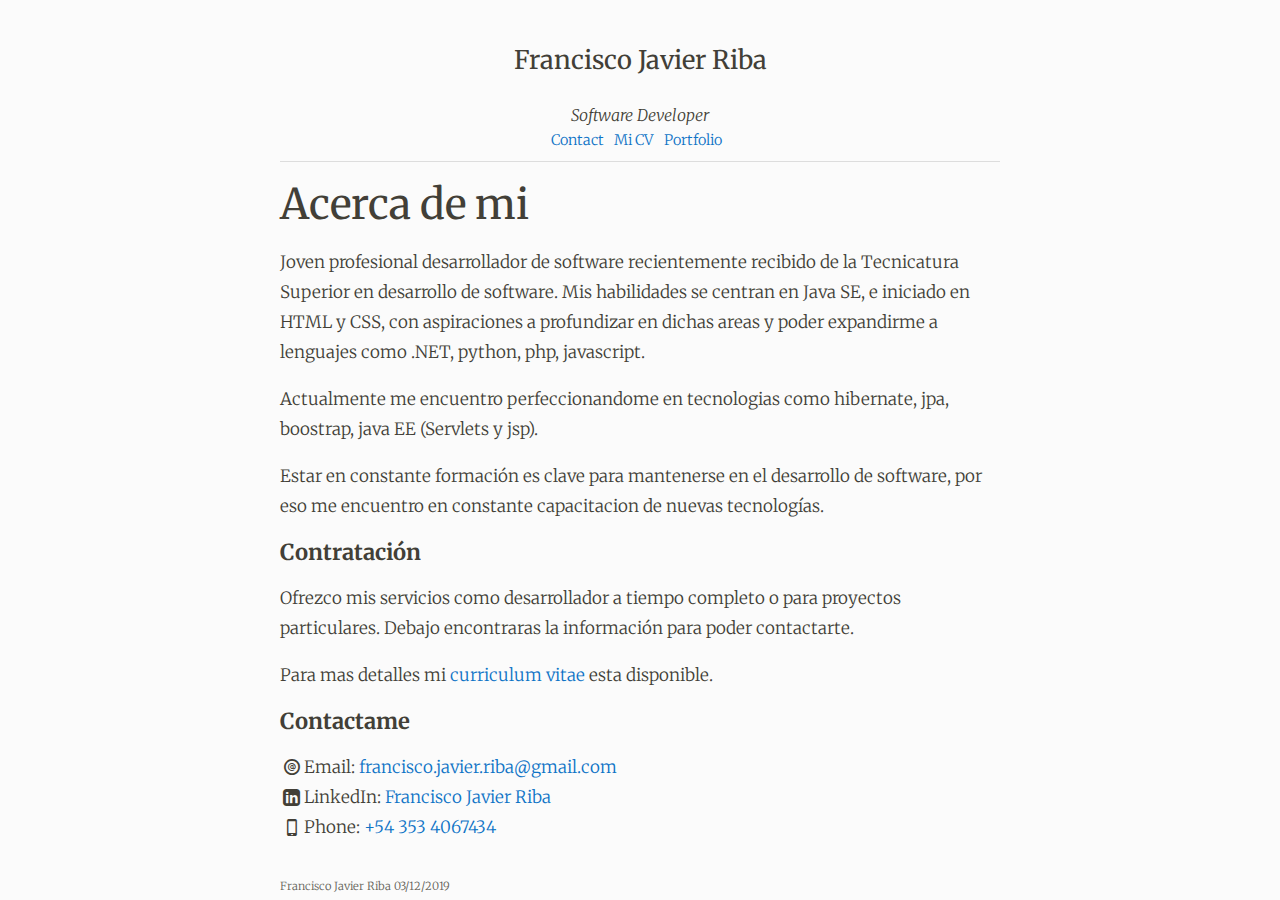
==== index.html @ a5ebd366 "Porfolio" ====
﻿﻿<!DOCTYPE html>

<html>
<head>


<meta charset="utf-8">
<meta name="referrer" content="always">

<meta name="viewport" content="width=device-width, initial-scale=1">

<title>Francisco Javier Riba</title>

<link href="styles\new.css" rel='stylesheet'>
<link href="styles\icons.css" rel='stylesheet'>
<link href="styles\highlight.css" rel='stylesheet'>

<link href="https://fonts.googleapis.com/css?family=Merriweather:300,300i,400,400i" rel="stylesheet">

</head>
<body>
  <header id="master">
     
      <h1>Francisco Javier Riba</h1>
      <br>
      <h2>Software Developer</h2>
      <nav>
        <ul>
          <li><a href="index.html">Contact</a></li>
          <li><a href="cv.pdf">Mi CV</a></li>
          <li><a href="portfolio/index.html">Portfolio</a></li>
        </ul>
      </nav>
      <div class="group"></div>
  </header>
  <article>
    <h1 id="about-me">Acerca de mi</h1>

<p>Joven profesional desarrollador de software recientemente recibido de la Tecnicatura Superior en desarrollo
  de software. Mis habilidades se centran en Java SE, e iniciado en HTML y CSS, con aspiraciones a 
  profundizar en dichas areas y poder expandirme a lenguajes como .NET, python, php, javascript.
</p>

<p>Actualmente me encuentro perfeccionandome en tecnologias como hibernate, jpa, boostrap, java EE
  (Servlets y jsp).</p>

<p>Estar en constante formación es clave para mantenerse en el desarrollo de software, por eso 
  me encuentro en constante capacitacion de nuevas tecnologías.
</p>

<h2 id="hiring">Contratación</h2>

<p>Ofrezco mis servicios como desarrollador a tiempo completo o para proyectos particulares. Debajo encontraras
  la información para poder contactarte.
  </p>

<p>Para mas detalles mi <a href="cv.pdf">curriculum vitae</a> esta disponible.</p>

<h2 id="contact-me">Contactame</h2>

<p><i class="icon-at"></i>Email: <a href="mailto:francisco.javier.riba@gmail.com">francisco.javier.riba@gmail.com</a><br>
<i class="icon-linkedin"></i>LinkedIn: <a href="https://www.linkedin.com/in/francisco-javier-15504a192/">Francisco Javier Riba</a><br>
<i class="icon-phone"></i>Phone: <a href="tel:+54-353-4067-434">+54 353 4067434</a></p>


  </article>
  <div class="group"></div>
  <footer>
    <!--This website has been tested on firefox, w3m, chromium, opera mini and a few other browsers.<br>-->
    Francisco Javier Riba 03/12/2019
</footer>
 
</body>
</html>
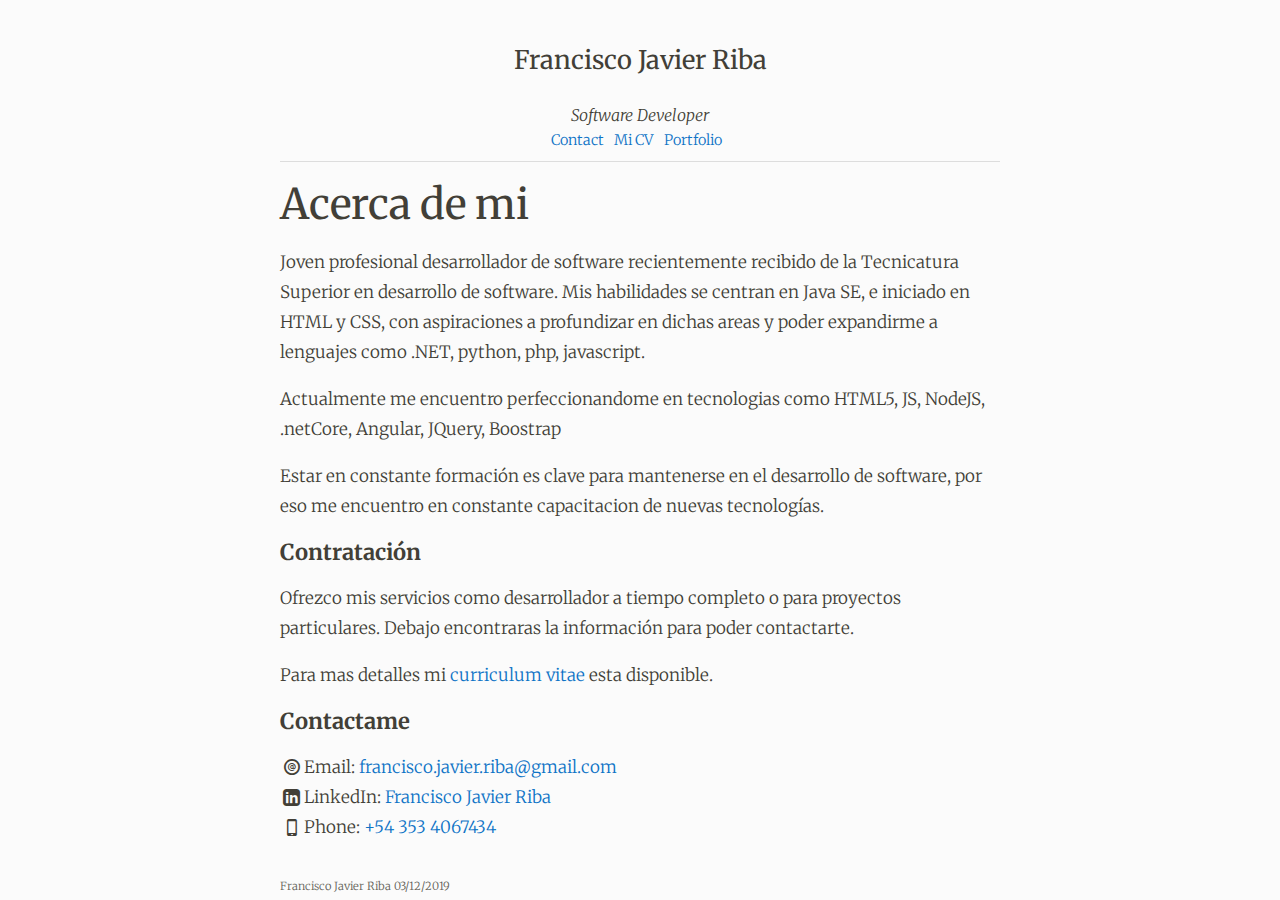
==== commit 0c3237e6: "Update index.html" ====
--- a/index.html
+++ b/index.html
@@ -1,74 +1,73 @@
 ﻿﻿<!DOCTYPE html>
 
 <html>
+
 <head>
 
 
-<meta charset="utf-8">
-<meta name="referrer" content="always">
+    <meta charset="utf-8">
+    <meta name="referrer" content="always">
 
-<meta name="viewport" content="width=device-width, initial-scale=1">
+    <meta name="viewport" content="width=device-width, initial-scale=1">
 
-<title>Francisco Javier Riba</title>
+    <title>Francisco Javier Riba</title>
 
-<link href="styles\new.css" rel='stylesheet'>
-<link href="styles\icons.css" rel='stylesheet'>
-<link href="styles\highlight.css" rel='stylesheet'>
+    <link href="styles\new.css" rel='stylesheet'>
+    <link href="styles\icons.css" rel='stylesheet'>
+    <link href="styles\highlight.css" rel='stylesheet'>
 
-<link href="https://fonts.googleapis.com/css?family=Merriweather:300,300i,400,400i" rel="stylesheet">
+    <link href="https://fonts.googleapis.com/css?family=Merriweather:300,300i,400,400i" rel="stylesheet">
 
 </head>
+
 <body>
-  <header id="master">
-     
-      <h1>Francisco Javier Riba</h1>
-      <br>
-      <h2>Software Developer</h2>
-      <nav>
-        <ul>
-          <li><a href="index.html">Contact</a></li>
-          <li><a href="cv.pdf">Mi CV</a></li>
-          <li><a href="portfolio/index.html">Portfolio</a></li>
-        </ul>
-      </nav>
-      <div class="group"></div>
-  </header>
-  <article>
-    <h1 id="about-me">Acerca de mi</h1>
+    <header id="master">
 
-<p>Joven profesional desarrollador de software recientemente recibido de la Tecnicatura Superior en desarrollo
-  de software. Mis habilidades se centran en Java SE, e iniciado en HTML y CSS, con aspiraciones a 
-  profundizar en dichas areas y poder expandirme a lenguajes como .NET, python, php, javascript.
-</p>
+        <h1>Francisco Javier Riba</h1>
+        <br>
+        <h2>Software Developer</h2>
+        <nav>
+            <ul>
+                <li><a href="index.html">Contact</a></li>
+                <li><a href="CV.pdf">Mi CV</a></li>
+                <li><a href="portfolio/index.html">Portfolio</a></li>
+            </ul>
+        </nav>
+        <div class="group"></div>
+    </header>
+    <article>
+        <h1 id="about-me">Acerca de mi</h1>
 
-<p>Actualmente me encuentro perfeccionandome en tecnologias como hibernate, jpa, boostrap, java EE
-  (Servlets y jsp).</p>
+        <p>Joven profesional desarrollador de software recientemente recibido de la Tecnicatura Superior en desarrollo de software. Mis habilidades se centran en Java SE, e iniciado en HTML y CSS, con aspiraciones a profundizar en dichas areas y poder expandirme
+            a lenguajes como .NET, python, php, javascript.
+        </p>
 
-<p>Estar en constante formación es clave para mantenerse en el desarrollo de software, por eso 
-  me encuentro en constante capacitacion de nuevas tecnologías.
-</p>
+        <p>Actualmente me encuentro perfeccionandome en tecnologias como HTML5, JS, NodeJS, .netCore, Angular, JQuery, Boostrap</p>
 
-<h2 id="hiring">Contratación</h2>
+        <p>Estar en constante formación es clave para mantenerse en el desarrollo de software, por eso me encuentro en constante capacitacion de nuevas tecnologías.
+        </p>
 
-<p>Ofrezco mis servicios como desarrollador a tiempo completo o para proyectos particulares. Debajo encontraras
-  la información para poder contactarte.
-  </p>
+        <h2 id="hiring">Contratación</h2>
 
-<p>Para mas detalles mi <a href="cv.pdf">curriculum vitae</a> esta disponible.</p>
+        <p>Ofrezco mis servicios como desarrollador a tiempo completo o para proyectos particulares. Debajo encontraras la información para poder contactarte.
+        </p>
 
-<h2 id="contact-me">Contactame</h2>
+        <p>Para mas detalles mi <a href="cv.pdf">curriculum vitae</a> esta disponible.</p>
 
-<p><i class="icon-at"></i>Email: <a href="mailto:francisco.javier.riba@gmail.com">francisco.javier.riba@gmail.com</a><br>
-<i class="icon-linkedin"></i>LinkedIn: <a href="https://www.linkedin.com/in/francisco-javier-15504a192/">Francisco Javier Riba</a><br>
-<i class="icon-phone"></i>Phone: <a href="tel:+54-353-4067-434">+54 353 4067434</a></p>
+        <h2 id="contact-me">Contactame</h2>
+
+        <p><i class="icon-at"></i>Email: <a href="mailto:francisco.javier.riba@gmail.com">francisco.javier.riba@gmail.com</a><br>
+            <i class="icon-linkedin"></i>LinkedIn: <a href="https://www.linkedin.com/in/francisco-javier-15504a192/">Francisco Javier Riba</a><br>
+            <i class="icon-phone"></i>Phone: <a href="tel:+54-353-4067-434">+54 353 4067434</a></p>
 
 
-  </article>
-  <div class="group"></div>
-  <footer>
-    <!--This website has been tested on firefox, w3m, chromium, opera mini and a few other browsers.<br>-->
-    Francisco Javier Riba 03/12/2019
-</footer>
- 
+    </article>
+    <div class="group"></div>
+    <footer>
+        <!--This website has been tested on firefox, w3m, chromium, opera mini and a few other browsers.<br>-->
+        Francisco Javier Riba 03/12/2019
+    </footer>
+
 </body>
-</html>
+
+</html>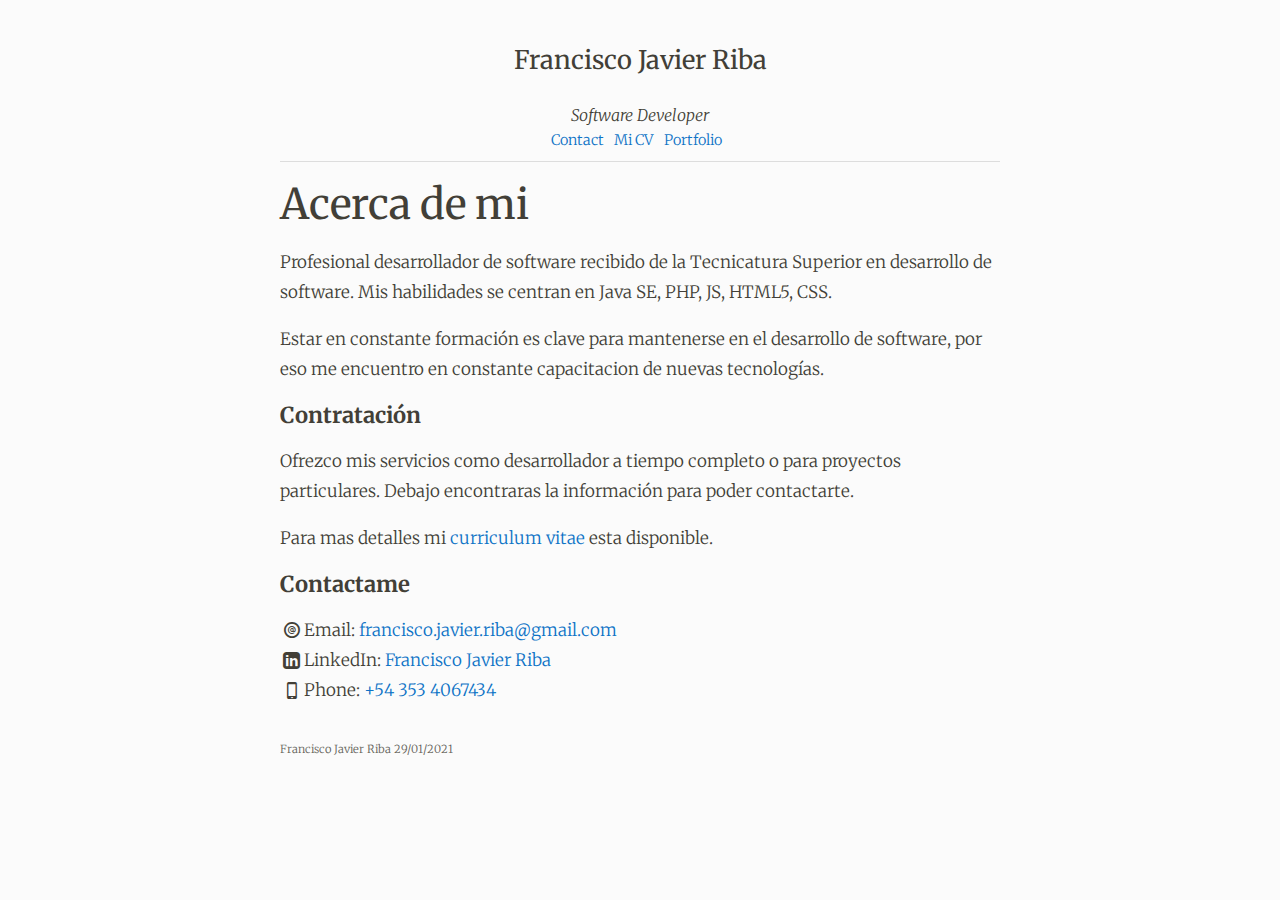
==== commit 37670e33: "Cambios generales de redaccion" ====
--- a/index.html
+++ b/index.html
@@ -38,11 +38,8 @@
     <article>
         <h1 id="about-me">Acerca de mi</h1>
 
-        <p>Joven profesional desarrollador de software recientemente recibido de la Tecnicatura Superior en desarrollo de software. Mis habilidades se centran en Java SE, e iniciado en HTML y CSS, con aspiraciones a profundizar en dichas areas y poder expandirme
-            a lenguajes como .NET, python, php, javascript.
+        <p>Profesional desarrollador de software recibido de la Tecnicatura Superior en desarrollo de software. Mis habilidades se centran en Java SE, PHP, JS, HTML5, CSS.
         </p>
-
-        <p>Actualmente me encuentro perfeccionandome en tecnologias como HTML5, JS, NodeJS, .netCore, Angular, JQuery, Boostrap</p>
 
         <p>Estar en constante formación es clave para mantenerse en el desarrollo de software, por eso me encuentro en constante capacitacion de nuevas tecnologías.
         </p>
@@ -65,7 +62,7 @@
     <div class="group"></div>
     <footer>
         <!--This website has been tested on firefox, w3m, chromium, opera mini and a few other browsers.<br>-->
-        Francisco Javier Riba 03/12/2019
+        Francisco Javier Riba 29/01/2021
     </footer>
 
 </body>
